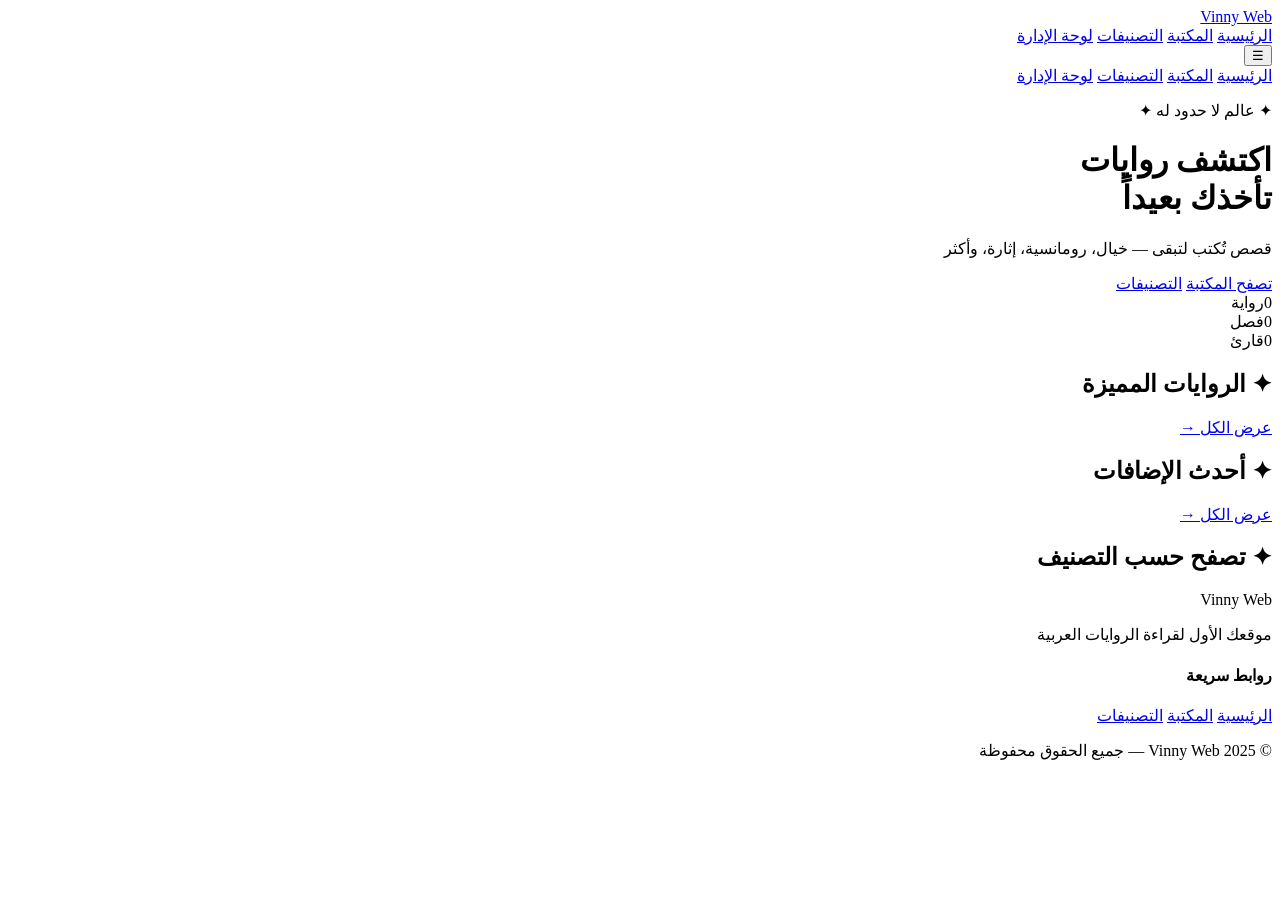
==== index.html @ f5dd8a71 "Add files via upload" ====
<!DOCTYPE html>
<html lang="ar" dir="rtl">
<head>
  <meta charset="UTF-8" />
  <meta name="viewport" content="width=device-width, initial-scale=1.0" />
  <title>Vinny Web — عالم الروايات</title>
  <link rel="preconnect" href="https://fonts.googleapis.com" />
  <link href="https://fonts.googleapis.com/css2?family=Cinzel:wght@400;700;900&family=Cairo:wght@300;400;600;700&display=swap" rel="stylesheet" />
  <link rel="stylesheet" href="css/style.css" />
</head>
<body>

  <!-- ========== NAVBAR ========== -->
  <nav class="navbar">
    <div class="nav-inner">
      <a href="index.html" class="logo">
        <span class="logo-v">V</span>inny <span class="logo-web">Web</span>
      </a>
      <div class="nav-links">
        <a href="index.html" class="active">الرئيسية</a>
        <a href="novels.html">المكتبة</a>
        <a href="categories.html">التصنيفات</a>
        <a href="admin.html" class="btn-admin">لوحة الإدارة</a>
      </div>
      <button class="menu-toggle" onclick="toggleMenu()">☰</button>
    </div>
    <div class="mobile-menu" id="mobileMenu">
      <a href="index.html">الرئيسية</a>
      <a href="novels.html">المكتبة</a>
      <a href="categories.html">التصنيفات</a>
      <a href="admin.html">لوحة الإدارة</a>
    </div>
  </nav>

  <!-- ========== HERO ========== -->
  <header class="hero">
    <div class="hero-particles" id="particles"></div>
    <div class="hero-content">
      <p class="hero-eyebrow">✦ عالم لا حدود له ✦</p>
      <h1 class="hero-title">
        اكتشف روايات<br/>
        <span class="hero-highlight">تأخذك بعيداً</span>
      </h1>
      <p class="hero-sub">قصص تُكتب لتبقى — خيال، رومانسية، إثارة، وأكثر</p>
      <div class="hero-actions">
        <a href="novels.html" class="btn-primary">تصفح المكتبة</a>
        <a href="categories.html" class="btn-ghost">التصنيفات</a>
      </div>
    </div>
    <div class="hero-books">
      <div class="floating-book b1"></div>
      <div class="floating-book b2"></div>
      <div class="floating-book b3"></div>
    </div>
  </header>

  <!-- ========== STATS ========== -->
  <section class="stats-bar">
    <div class="stat"><span class="stat-num" data-target="0" id="stat-novels">0</span><span class="stat-label">رواية</span></div>
    <div class="stat-divider"></div>
    <div class="stat"><span class="stat-num" data-target="0" id="stat-chapters">0</span><span class="stat-label">فصل</span></div>
    <div class="stat-divider"></div>
    <div class="stat"><span class="stat-num" data-target="0" id="stat-readers">0</span><span class="stat-label">قارئ</span></div>
  </section>

  <!-- ========== FEATURED ========== -->
  <section class="section featured-section">
    <div class="section-header">
      <h2 class="section-title">✦ الروايات المميزة</h2>
      <a href="novels.html" class="see-all">عرض الكل →</a>
    </div>
    <div class="novels-grid" id="featuredGrid">
      <!-- Filled by JS -->
    </div>
  </section>

  <!-- ========== LATEST ========== -->
  <section class="section latest-section">
    <div class="section-header">
      <h2 class="section-title">✦ أحدث الإضافات</h2>
      <a href="novels.html" class="see-all">عرض الكل →</a>
    </div>
    <div class="novels-list" id="latestList">
      <!-- Filled by JS -->
    </div>
  </section>

  <!-- ========== CATEGORIES ========== -->
  <section class="section cats-section">
    <h2 class="section-title center">✦ تصفح حسب التصنيف</h2>
    <div class="cats-grid" id="catsGrid">
      <!-- Filled by JS -->
    </div>
  </section>

  <!-- ========== FOOTER ========== -->
  <footer class="footer">
    <div class="footer-inner">
      <div class="footer-brand">
        <span class="logo-v">V</span>inny <span class="logo-web">Web</span>
        <p>موقعك الأول لقراءة الروايات العربية</p>
      </div>
      <div class="footer-links">
        <h4>روابط سريعة</h4>
        <a href="index.html">الرئيسية</a>
        <a href="novels.html">المكتبة</a>
        <a href="categories.html">التصنيفات</a>
      </div>
    </div>
    <div class="footer-bottom">
      <p>© 2025 Vinny Web — جميع الحقوق محفوظة</p>
    </div>
  </footer>

  <script src="js/data.js"></script>
  <script src="js/app.js"></script>
</body>
</html>
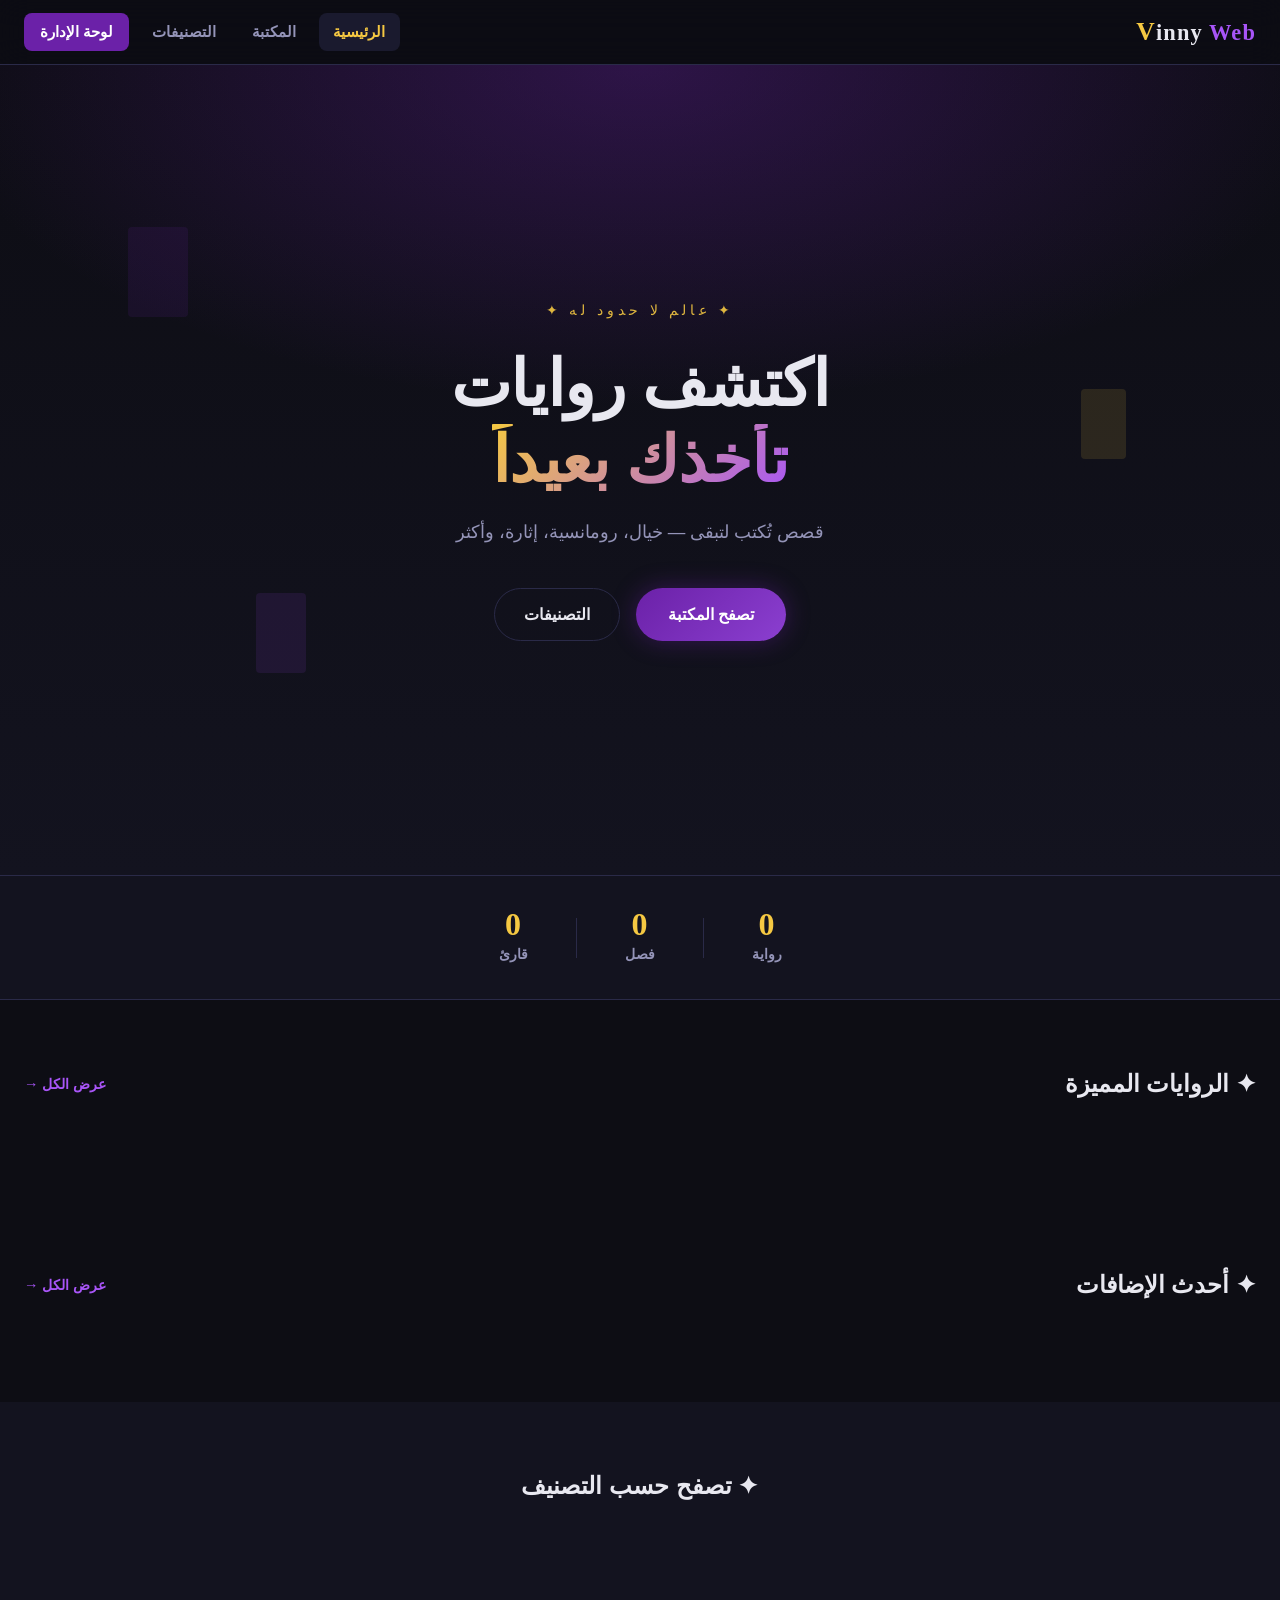
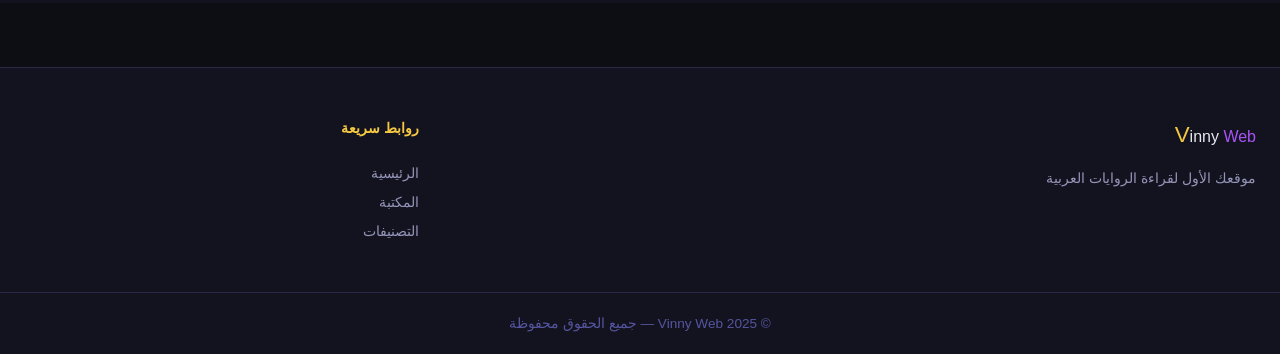
==== commit 4c9909f4: "Update index.html" ====
--- a/index.html
+++ b/index.html
@@ -6,7 +6,7 @@
   <title>Vinny Web — عالم الروايات</title>
   <link rel="preconnect" href="https://fonts.googleapis.com" />
   <link href="https://fonts.googleapis.com/css2?family=Cinzel:wght@400;700;900&family=Cairo:wght@300;400;600;700&display=swap" rel="stylesheet" />
-  <link rel="stylesheet" href="css/style.css" />
+  <link rel="stylesheet" href="style.css" />
 </head>
 <body>
 
--- a/style.css
+++ b/style.css
@@ -0,0 +1,1108 @@
+/* ============================
+   VINNY WEB — MASTER STYLESHEET
+   Dark Fantasy Novel Platform
+   ============================ */
+
+/* ---- RESET & BASE ---- */
+*, *::before, *::after { box-sizing: border-box; margin: 0; padding: 0; }
+
+:root {
+  --bg:        #0D0D14;
+  --bg2:       #13131f;
+  --bg3:       #1a1a2e;
+  --card:      #16162a;
+  --border:    #2a2a48;
+  --purple:    #6B21A8;
+  --purple-l:  #8B3FD0;
+  --purple-ll: #a855f7;
+  --gold:      #F5C842;
+  --gold-d:    #C9A832;
+  --text:      #E8E8F0;
+  --text-dim:  #9494b8;
+  --text-muted:#5555a0;
+  --green:     #22c55e;
+  --red:       #ef4444;
+  --orange:    #f97316;
+  --radius:    12px;
+  --radius-lg: 20px;
+  --shadow:    0 8px 32px rgba(0,0,0,0.6);
+  --font-en:   'Cinzel', serif;
+  --font-ar:   'Cairo', sans-serif;
+}
+
+html { scroll-behavior: smooth; }
+
+body {
+  background: var(--bg);
+  color: var(--text);
+  font-family: var(--font-ar);
+  direction: rtl;
+  line-height: 1.7;
+  min-height: 100vh;
+}
+
+a { color: inherit; text-decoration: none; }
+img { max-width: 100%; display: block; }
+input, select, textarea, button {
+  font-family: var(--font-ar);
+  font-size: 1rem;
+}
+
+/* ---- SCROLLBAR ---- */
+::-webkit-scrollbar { width: 6px; }
+::-webkit-scrollbar-track { background: var(--bg2); }
+::-webkit-scrollbar-thumb { background: var(--purple); border-radius: 3px; }
+
+/* ============================
+   NAVBAR
+   ============================ */
+.navbar {
+  position: sticky;
+  top: 0;
+  z-index: 1000;
+  background: rgba(13,13,20,0.92);
+  backdrop-filter: blur(16px);
+  border-bottom: 1px solid var(--border);
+}
+
+.nav-inner {
+  max-width: 1280px;
+  margin: 0 auto;
+  padding: 0 1.5rem;
+  height: 64px;
+  display: flex;
+  align-items: center;
+  justify-content: space-between;
+  gap: 1rem;
+}
+
+.logo {
+  font-family: var(--font-en);
+  font-size: 1.4rem;
+  font-weight: 700;
+  letter-spacing: 0.05em;
+  color: var(--text);
+}
+.logo-v { color: var(--gold); font-size: 1.6rem; }
+.logo-web { color: var(--purple-ll); }
+
+.nav-links {
+  display: flex;
+  align-items: center;
+  gap: 0.5rem;
+}
+
+.nav-links a {
+  padding: 0.4rem 0.9rem;
+  border-radius: 8px;
+  font-size: 0.95rem;
+  font-weight: 600;
+  color: var(--text-dim);
+  transition: all 0.2s;
+}
+.nav-links a:hover, .nav-links a.active {
+  background: var(--bg3);
+  color: var(--text);
+}
+.nav-links a.active { color: var(--gold); }
+
+.btn-admin {
+  background: var(--purple) !important;
+  color: #fff !important;
+  border-radius: 8px !important;
+  padding: 0.4rem 1rem !important;
+}
+.btn-admin:hover { background: var(--purple-l) !important; }
+
+.menu-toggle {
+  display: none;
+  background: none;
+  border: 1px solid var(--border);
+  color: var(--text);
+  padding: 0.4rem 0.7rem;
+  border-radius: 8px;
+  cursor: pointer;
+  font-size: 1.1rem;
+}
+
+.mobile-menu {
+  display: none;
+  flex-direction: column;
+  background: var(--bg2);
+  padding: 1rem 1.5rem;
+  border-top: 1px solid var(--border);
+}
+.mobile-menu.open { display: flex; }
+.mobile-menu a {
+  padding: 0.6rem 0;
+  color: var(--text-dim);
+  font-weight: 600;
+  border-bottom: 1px solid var(--border);
+}
+.mobile-menu a:last-child { border: none; }
+
+/* ============================
+   HERO
+   ============================ */
+.hero {
+  position: relative;
+  min-height: 90vh;
+  display: flex;
+  align-items: center;
+  justify-content: center;
+  overflow: hidden;
+  background:
+    radial-gradient(ellipse 80% 60% at 50% 0%, rgba(107,33,168,0.35) 0%, transparent 70%),
+    linear-gradient(180deg, #0D0D14 0%, #13131f 100%);
+  text-align: center;
+  padding: 4rem 1.5rem;
+}
+
+.hero-particles {
+  position: absolute;
+  inset: 0;
+  pointer-events: none;
+  overflow: hidden;
+}
+
+.particle {
+  position: absolute;
+  width: 2px;
+  height: 2px;
+  background: var(--gold);
+  border-radius: 50%;
+  opacity: 0;
+  animation: floatParticle var(--dur, 6s) var(--delay, 0s) infinite ease-in-out;
+}
+@keyframes floatParticle {
+  0%   { opacity: 0; transform: translateY(100px) scale(0); }
+  30%  { opacity: 0.8; }
+  70%  { opacity: 0.4; }
+  100% { opacity: 0; transform: translateY(-200px) scale(1.5); }
+}
+
+.hero-content {
+  position: relative;
+  z-index: 2;
+  max-width: 700px;
+}
+
+.hero-eyebrow {
+  font-family: var(--font-en);
+  font-size: 0.85rem;
+  letter-spacing: 0.3em;
+  color: var(--gold);
+  margin-bottom: 1.5rem;
+  opacity: 0.9;
+}
+
+.hero-title {
+  font-size: clamp(2.2rem, 6vw, 4rem);
+  font-weight: 700;
+  line-height: 1.2;
+  margin-bottom: 1.2rem;
+  letter-spacing: -0.01em;
+}
+
+.hero-highlight {
+  background: linear-gradient(135deg, var(--gold), var(--purple-ll));
+  -webkit-background-clip: text;
+  -webkit-text-fill-color: transparent;
+  background-clip: text;
+}
+
+.hero-sub {
+  font-size: 1.1rem;
+  color: var(--text-dim);
+  margin-bottom: 2.5rem;
+  max-width: 500px;
+  margin-inline: auto;
+}
+
+.hero-actions {
+  display: flex;
+  gap: 1rem;
+  justify-content: center;
+  flex-wrap: wrap;
+}
+
+.hero-books {
+  position: absolute;
+  inset: 0;
+  pointer-events: none;
+}
+
+.floating-book {
+  position: absolute;
+  border-radius: 4px;
+  opacity: 0.12;
+  animation: floatBook 8s ease-in-out infinite;
+}
+.b1 { width: 60px; height: 90px; background: var(--purple); top: 20%; left: 10%; animation-delay: 0s; }
+.b2 { width: 45px; height: 70px; background: var(--gold); top: 40%; right: 12%; animation-delay: 2.5s; }
+.b3 { width: 50px; height: 80px; background: var(--purple-l); bottom: 25%; left: 20%; animation-delay: 5s; }
+
+@keyframes floatBook {
+  0%, 100% { transform: translateY(0) rotate(-3deg); }
+  50%       { transform: translateY(-25px) rotate(3deg); }
+}
+
+/* ============================
+   BUTTONS
+   ============================ */
+.btn-primary {
+  display: inline-flex;
+  align-items: center;
+  gap: 0.5rem;
+  background: linear-gradient(135deg, var(--purple), var(--purple-l));
+  color: #fff;
+  padding: 0.75rem 2rem;
+  border-radius: 50px;
+  font-weight: 700;
+  font-size: 1rem;
+  border: none;
+  cursor: pointer;
+  transition: all 0.3s;
+  box-shadow: 0 0 24px rgba(107,33,168,0.4);
+}
+.btn-primary:hover {
+  transform: translateY(-2px);
+  box-shadow: 0 6px 32px rgba(107,33,168,0.6);
+}
+
+.btn-ghost {
+  display: inline-flex;
+  align-items: center;
+  gap: 0.5rem;
+  background: transparent;
+  color: var(--text);
+  padding: 0.75rem 1.8rem;
+  border-radius: 50px;
+  font-weight: 600;
+  font-size: 1rem;
+  border: 1px solid var(--border);
+  cursor: pointer;
+  transition: all 0.2s;
+}
+.btn-ghost:hover {
+  border-color: var(--purple-ll);
+  color: var(--purple-ll);
+}
+
+/* ============================
+   STATS BAR
+   ============================ */
+.stats-bar {
+  display: flex;
+  justify-content: center;
+  align-items: center;
+  gap: 3rem;
+  padding: 2rem 1.5rem;
+  background: var(--bg2);
+  border-top: 1px solid var(--border);
+  border-bottom: 1px solid var(--border);
+}
+
+.stat {
+  text-align: center;
+}
+.stat-num {
+  display: block;
+  font-family: var(--font-en);
+  font-size: 2rem;
+  font-weight: 900;
+  color: var(--gold);
+  line-height: 1;
+}
+.stat-label {
+  font-size: 0.85rem;
+  color: var(--text-dim);
+  font-weight: 600;
+}
+.stat-divider {
+  width: 1px;
+  height: 40px;
+  background: var(--border);
+}
+
+/* ============================
+   SECTION
+   ============================ */
+.section {
+  max-width: 1280px;
+  margin: 0 auto;
+  padding: 4rem 1.5rem;
+}
+
+.section-header {
+  display: flex;
+  align-items: center;
+  justify-content: space-between;
+  margin-bottom: 2rem;
+}
+
+.section-title {
+  font-size: 1.5rem;
+  font-weight: 700;
+  color: var(--text);
+}
+.section-title.center { text-align: center; margin-bottom: 2rem; }
+
+.see-all {
+  color: var(--purple-ll);
+  font-size: 0.9rem;
+  font-weight: 600;
+  transition: color 0.2s;
+}
+.see-all:hover { color: var(--gold); }
+
+/* ============================
+   NOVELS GRID
+   ============================ */
+.novels-grid {
+  display: grid;
+  grid-template-columns: repeat(auto-fill, minmax(200px, 1fr));
+  gap: 1.5rem;
+}
+
+.novel-card {
+  background: var(--card);
+  border: 1px solid var(--border);
+  border-radius: var(--radius-lg);
+  overflow: hidden;
+  transition: transform 0.3s, border-color 0.3s, box-shadow 0.3s;
+  cursor: pointer;
+}
+.novel-card:hover {
+  transform: translateY(-6px);
+  border-color: var(--purple);
+  box-shadow: 0 12px 40px rgba(107,33,168,0.3);
+}
+
+.novel-cover {
+  position: relative;
+  aspect-ratio: 3/4;
+  overflow: hidden;
+  background: linear-gradient(135deg, var(--bg3), var(--purple) 200%);
+}
+.novel-cover img {
+  width: 100%;
+  height: 100%;
+  object-fit: cover;
+  transition: transform 0.4s;
+}
+.novel-card:hover .novel-cover img { transform: scale(1.05); }
+
+.novel-cover-placeholder {
+  width: 100%;
+  height: 100%;
+  display: flex;
+  flex-direction: column;
+  align-items: center;
+  justify-content: center;
+  gap: 0.5rem;
+  font-size: 3rem;
+  background: linear-gradient(135deg, var(--bg3) 0%, var(--purple) 150%);
+  color: var(--text-dim);
+}
+
+.cover-badge {
+  position: absolute;
+  top: 10px;
+  right: 10px;
+  padding: 0.2rem 0.6rem;
+  border-radius: 6px;
+  font-size: 0.7rem;
+  font-weight: 700;
+}
+.badge-featured { background: var(--gold); color: #000; }
+.badge-completed { background: var(--green); color: #fff; }
+.badge-ongoing   { background: var(--purple); color: #fff; }
+.badge-paused    { background: var(--orange); color: #fff; }
+
+.novel-info {
+  padding: 1rem;
+}
+.novel-title {
+  font-size: 1rem;
+  font-weight: 700;
+  margin-bottom: 0.25rem;
+  line-height: 1.3;
+  display: -webkit-box;
+  -webkit-line-clamp: 2;
+  -webkit-box-orient: vertical;
+  overflow: hidden;
+}
+.novel-author {
+  font-size: 0.82rem;
+  color: var(--text-dim);
+  margin-bottom: 0.5rem;
+}
+.novel-cats {
+  display: flex;
+  flex-wrap: wrap;
+  gap: 0.3rem;
+  margin-bottom: 0.6rem;
+}
+.cat-tag {
+  background: rgba(107,33,168,0.2);
+  color: var(--purple-ll);
+  border: 1px solid rgba(107,33,168,0.3);
+  padding: 0.1rem 0.5rem;
+  border-radius: 20px;
+  font-size: 0.72rem;
+  font-weight: 600;
+}
+.novel-meta {
+  display: flex;
+  justify-content: space-between;
+  font-size: 0.78rem;
+  color: var(--text-muted);
+}
+
+/* ============================
+   LATEST NOVELS LIST
+   ============================ */
+.novels-list {
+  display: flex;
+  flex-direction: column;
+  gap: 1rem;
+}
+
+.novel-list-item {
+  display: flex;
+  gap: 1rem;
+  background: var(--card);
+  border: 1px solid var(--border);
+  border-radius: var(--radius);
+  padding: 1rem;
+  cursor: pointer;
+  transition: border-color 0.2s, transform 0.2s;
+}
+.novel-list-item:hover {
+  border-color: var(--purple);
+  transform: translateX(-4px);
+}
+.novel-list-cover {
+  width: 70px;
+  min-width: 70px;
+  aspect-ratio: 3/4;
+  border-radius: 8px;
+  overflow: hidden;
+  background: var(--bg3);
+}
+.novel-list-cover img { width: 100%; height: 100%; object-fit: cover; }
+.novel-list-info { flex: 1; }
+.novel-list-title { font-weight: 700; font-size: 1rem; margin-bottom: 0.2rem; }
+.novel-list-desc {
+  font-size: 0.85rem;
+  color: var(--text-dim);
+  display: -webkit-box;
+  -webkit-line-clamp: 2;
+  -webkit-box-orient: vertical;
+  overflow: hidden;
+  margin-bottom: 0.5rem;
+}
+
+/* ============================
+   CATEGORIES
+   ============================ */
+.cats-section { background: var(--bg2); }
+.cats-grid {
+  display: grid;
+  grid-template-columns: repeat(auto-fill, minmax(140px, 1fr));
+  gap: 1rem;
+}
+.cats-grid.large {
+  grid-template-columns: repeat(auto-fill, minmax(180px, 1fr));
+  max-width: 1280px;
+  margin: 0 auto;
+  padding: 4rem 1.5rem;
+}
+
+.cat-card {
+  background: var(--card);
+  border: 1px solid var(--border);
+  border-radius: var(--radius);
+  padding: 1.5rem 1rem;
+  text-align: center;
+  cursor: pointer;
+  transition: all 0.25s;
+}
+.cat-card:hover {
+  border-color: var(--gold);
+  transform: translateY(-4px);
+  box-shadow: 0 8px 24px rgba(245,200,66,0.15);
+}
+.cat-icon { font-size: 2rem; margin-bottom: 0.5rem; }
+.cat-name { font-weight: 700; font-size: 0.9rem; color: var(--text); }
+.cat-count { font-size: 0.78rem; color: var(--text-muted); margin-top: 0.3rem; }
+
+/* ============================
+   PAGE BANNER
+   ============================ */
+.page-banner {
+  background: linear-gradient(180deg, rgba(107,33,168,0.15) 0%, transparent 100%);
+  border-bottom: 1px solid var(--border);
+  padding: 3rem 1.5rem;
+  text-align: center;
+}
+.page-banner h1 {
+  font-size: 2.5rem;
+  font-weight: 700;
+  margin-bottom: 0.5rem;
+}
+.page-banner p { color: var(--text-dim); font-size: 1rem; }
+
+/* ============================
+   LIBRARY PAGE
+   ============================ */
+.library-container {
+  max-width: 1280px;
+  margin: 0 auto;
+  padding: 2rem 1.5rem;
+  display: grid;
+  grid-template-columns: 260px 1fr;
+  gap: 2rem;
+  align-items: start;
+}
+
+.filters-sidebar {
+  background: var(--card);
+  border: 1px solid var(--border);
+  border-radius: var(--radius-lg);
+  padding: 1.5rem;
+  position: sticky;
+  top: 80px;
+}
+
+.filter-title {
+  font-weight: 700;
+  margin-bottom: 1.2rem;
+  color: var(--gold);
+}
+
+.search-box {
+  position: relative;
+  margin-bottom: 1rem;
+}
+.search-box input {
+  width: 100%;
+  background: var(--bg3);
+  border: 1px solid var(--border);
+  border-radius: 8px;
+  padding: 0.6rem 0.9rem 0.6rem 2.4rem;
+  color: var(--text);
+  outline: none;
+  transition: border-color 0.2s;
+}
+.search-box input:focus { border-color: var(--purple); }
+.search-icon {
+  position: absolute;
+  left: 0.7rem;
+  top: 50%;
+  transform: translateY(-50%);
+  color: var(--text-dim);
+  pointer-events: none;
+}
+
+.filter-group {
+  margin-bottom: 1rem;
+}
+.filter-group label {
+  display: block;
+  font-size: 0.85rem;
+  font-weight: 600;
+  color: var(--text-dim);
+  margin-bottom: 0.4rem;
+}
+.filter-group select {
+  width: 100%;
+  background: var(--bg3);
+  border: 1px solid var(--border);
+  border-radius: 8px;
+  padding: 0.55rem 0.9rem;
+  color: var(--text);
+  outline: none;
+  cursor: pointer;
+}
+.filter-group select:focus { border-color: var(--purple); }
+
+.results-info {
+  display: flex;
+  align-items: center;
+  justify-content: space-between;
+  margin-bottom: 1.5rem;
+  font-size: 0.9rem;
+  color: var(--text-dim);
+}
+
+.view-toggle { display: flex; gap: 0.4rem; }
+.view-btn {
+  background: var(--bg3);
+  border: 1px solid var(--border);
+  color: var(--text-dim);
+  padding: 0.3rem 0.6rem;
+  border-radius: 6px;
+  cursor: pointer;
+  transition: all 0.2s;
+}
+.view-btn.active { background: var(--purple); color: #fff; border-color: var(--purple); }
+
+/* ============================
+   NOVEL DETAIL PAGE
+   ============================ */
+.novel-detail-hero {
+  background: linear-gradient(180deg, rgba(107,33,168,0.1) 0%, transparent 100%);
+  padding: 3rem 1.5rem;
+  border-bottom: 1px solid var(--border);
+}
+.novel-detail-inner {
+  max-width: 960px;
+  margin: 0 auto;
+  display: grid;
+  grid-template-columns: 220px 1fr;
+  gap: 2.5rem;
+  align-items: start;
+}
+.detail-cover {
+  border-radius: var(--radius);
+  overflow: hidden;
+  box-shadow: 0 20px 60px rgba(0,0,0,0.6);
+  aspect-ratio: 3/4;
+  background: var(--bg3);
+}
+.detail-cover img { width: 100%; height: 100%; object-fit: cover; }
+.detail-cover-placeholder {
+  width: 100%;
+  height: 100%;
+  display: flex;
+  align-items: center;
+  justify-content: center;
+  font-size: 4rem;
+}
+.detail-title { font-size: 2rem; font-weight: 700; margin-bottom: 0.5rem; line-height: 1.2; }
+.detail-author { color: var(--text-dim); margin-bottom: 1rem; font-size: 1rem; }
+.detail-status { display: inline-flex; align-items: center; gap: 0.5rem; font-weight: 700; font-size: 0.9rem; margin-bottom: 1rem; }
+.detail-desc {
+  color: var(--text-dim);
+  font-size: 0.95rem;
+  line-height: 1.8;
+  margin-bottom: 1.5rem;
+}
+.detail-cats { display: flex; flex-wrap: wrap; gap: 0.5rem; margin-bottom: 1.5rem; }
+.detail-meta { display: flex; gap: 2rem; font-size: 0.85rem; color: var(--text-muted); margin-bottom: 1.5rem; }
+
+.chapters-section {
+  max-width: 960px;
+  margin: 2rem auto;
+  padding: 0 1.5rem 4rem;
+}
+.chapters-header { display: flex; justify-content: space-between; align-items: center; margin-bottom: 1.5rem; }
+.chapters-title { font-size: 1.3rem; font-weight: 700; }
+.chapters-list { display: flex; flex-direction: column; gap: 0.7rem; }
+.chapter-item {
+  display: flex;
+  align-items: center;
+  justify-content: space-between;
+  background: var(--card);
+  border: 1px solid var(--border);
+  border-radius: var(--radius);
+  padding: 0.9rem 1.2rem;
+  cursor: pointer;
+  transition: all 0.2s;
+  text-decoration: none;
+  color: inherit;
+}
+.chapter-item:hover { border-color: var(--purple); background: var(--bg3); }
+.chapter-num { font-family: var(--font-en); font-size: 0.8rem; color: var(--purple-ll); font-weight: 700; min-width: 80px; }
+.chapter-title-text { flex: 1; font-weight: 600; font-size: 0.95rem; }
+.chapter-date { font-size: 0.78rem; color: var(--text-muted); }
+
+/* ============================
+   READING PAGE
+   ============================ */
+body.reading-mode { background: #0f0f1a; }
+
+.reading-toolbar {
+  position: sticky;
+  top: 0;
+  z-index: 100;
+  background: rgba(13,13,20,0.95);
+  backdrop-filter: blur(12px);
+  border-bottom: 1px solid var(--border);
+  padding: 0.7rem 1.5rem;
+  display: flex;
+  align-items: center;
+  justify-content: space-between;
+}
+.back-btn {
+  color: var(--text-dim);
+  font-size: 0.9rem;
+  font-weight: 600;
+  transition: color 0.2s;
+}
+.back-btn:hover { color: var(--purple-ll); }
+.reading-controls { display: flex; gap: 0.5rem; }
+.reading-controls button {
+  background: var(--bg3);
+  border: 1px solid var(--border);
+  color: var(--text);
+  padding: 0.35rem 0.7rem;
+  border-radius: 6px;
+  cursor: pointer;
+  font-size: 0.85rem;
+  transition: all 0.2s;
+}
+.reading-controls button:hover { border-color: var(--purple); color: var(--purple-ll); }
+
+.progress-bar-container {
+  height: 3px;
+  background: var(--bg3);
+  position: sticky;
+  top: 47px;
+  z-index: 99;
+}
+.progress-bar {
+  height: 100%;
+  background: linear-gradient(90deg, var(--purple), var(--gold));
+  width: 0%;
+  transition: width 0.1s;
+}
+
+.chapter-container {
+  max-width: 720px;
+  margin: 0 auto;
+  padding: 3rem 1.5rem;
+}
+.chapter-meta-bar {
+  text-align: center;
+  margin-bottom: 2.5rem;
+}
+.chapter-meta-bar h1 { font-size: 1.8rem; font-weight: 700; margin-bottom: 0.3rem; }
+.chapter-meta-bar p { color: var(--text-dim); font-size: 0.9rem; }
+.chapter-note {
+  background: rgba(107,33,168,0.12);
+  border: 1px solid rgba(107,33,168,0.3);
+  border-radius: 8px;
+  padding: 0.8rem 1rem;
+  margin-bottom: 2rem;
+  font-size: 0.88rem;
+  color: var(--purple-ll);
+}
+.chapter-body {
+  font-size: 18px;
+  line-height: 2;
+  color: var(--text);
+  white-space: pre-wrap;
+}
+.chapter-body p { margin-bottom: 1.2em; }
+
+.chapter-nav {
+  max-width: 720px;
+  margin: 0 auto;
+  padding: 2rem 1.5rem 4rem;
+  display: flex;
+  justify-content: space-between;
+  gap: 1rem;
+  border-top: 1px solid var(--border);
+}
+.chapter-nav a {
+  background: var(--card);
+  border: 1px solid var(--border);
+  border-radius: var(--radius);
+  padding: 0.9rem 1.5rem;
+  font-weight: 600;
+  transition: all 0.2s;
+  color: var(--text-dim);
+  font-size: 0.9rem;
+}
+.chapter-nav a:hover { border-color: var(--purple); color: var(--purple-ll); }
+
+/* Light reading mode */
+body.light-reading { background: #f8f4ec; color: #1a1a2e; }
+body.light-reading .chapter-body { color: #1a1a2e; }
+body.light-reading .reading-toolbar { background: rgba(248,244,236,0.95); border-color: #ddd; }
+body.light-reading .progress-bar-container { background: #e0d8c8; }
+body.light-reading .chapter-note { background: rgba(107,33,168,0.08); color: #6B21A8; }
+
+/* ============================
+   ADMIN
+   ============================ */
+.admin-container {
+  max-width: 1280px;
+  margin: 0 auto;
+  padding: 2rem 1.5rem;
+  display: grid;
+  grid-template-columns: 240px 1fr;
+  gap: 2rem;
+  align-items: start;
+}
+
+.admin-sidebar {
+  background: var(--card);
+  border: 1px solid var(--border);
+  border-radius: var(--radius-lg);
+  padding: 1.5rem;
+  position: sticky;
+  top: 80px;
+}
+.admin-sidebar h3 {
+  font-weight: 700;
+  font-size: 1rem;
+  color: var(--gold);
+  margin-bottom: 1.2rem;
+  padding-bottom: 0.8rem;
+  border-bottom: 1px solid var(--border);
+}
+.admin-nav { display: flex; flex-direction: column; gap: 0.4rem; }
+.admin-link {
+  padding: 0.65rem 1rem;
+  border-radius: 8px;
+  font-weight: 600;
+  font-size: 0.9rem;
+  color: var(--text-dim);
+  cursor: pointer;
+  transition: all 0.2s;
+  display: block;
+  border: 1px solid transparent;
+}
+.admin-link:hover { background: var(--bg3); color: var(--text); }
+.admin-link.active { background: var(--bg3); color: var(--purple-ll); border-color: var(--border); }
+
+.admin-stats-mini {
+  margin-top: 1.5rem;
+  padding-top: 1rem;
+  border-top: 1px solid var(--border);
+  display: flex;
+  flex-direction: column;
+  gap: 0.5rem;
+  font-size: 0.85rem;
+  color: var(--text-dim);
+}
+.admin-stats-mini span { color: var(--gold); font-weight: 700; }
+
+.admin-main { min-height: 600px; }
+
+.admin-tab { display: none; }
+.admin-tab.active { display: block; }
+.admin-tab h2 { font-size: 1.5rem; font-weight: 700; margin-bottom: 2rem; }
+
+.admin-form {
+  background: var(--card);
+  border: 1px solid var(--border);
+  border-radius: var(--radius-lg);
+  padding: 2rem;
+  margin-bottom: 2rem;
+}
+.form-row {
+  display: grid;
+  grid-template-columns: 1fr 1fr;
+  gap: 1rem;
+}
+.form-group { display: flex; flex-direction: column; gap: 0.5rem; margin-bottom: 1.2rem; }
+.form-group label { font-size: 0.88rem; font-weight: 700; color: var(--text-dim); }
+.form-group input,
+.form-group select,
+.form-group textarea {
+  background: var(--bg3);
+  border: 1px solid var(--border);
+  border-radius: 8px;
+  padding: 0.65rem 0.9rem;
+  color: var(--text);
+  outline: none;
+  transition: border-color 0.2s;
+  width: 100%;
+}
+.form-group input:focus,
+.form-group select:focus,
+.form-group textarea:focus { border-color: var(--purple); }
+.form-group textarea { resize: vertical; min-height: 100px; }
+
+.form-actions { display: flex; gap: 1rem; align-items: center; flex-wrap: wrap; }
+
+.form-msg {
+  margin-top: 1rem;
+  font-size: 0.9rem;
+  font-weight: 600;
+}
+.form-msg.success { color: var(--green); }
+.form-msg.error { color: var(--red); }
+
+/* Toggle switch */
+.toggle-label {
+  display: flex;
+  align-items: center;
+  gap: 0.8rem;
+  cursor: pointer;
+  font-weight: 600;
+  font-size: 0.9rem;
+}
+.toggle-label input { display: none; }
+.toggle-switch {
+  width: 44px;
+  height: 24px;
+  background: var(--bg3);
+  border: 1px solid var(--border);
+  border-radius: 20px;
+  position: relative;
+  transition: background 0.3s;
+}
+.toggle-switch::after {
+  content: '';
+  position: absolute;
+  width: 18px;
+  height: 18px;
+  background: var(--text-dim);
+  border-radius: 50%;
+  top: 2px;
+  right: 3px;
+  transition: all 0.3s;
+}
+.toggle-label input:checked ~ .toggle-switch { background: var(--purple); border-color: var(--purple); }
+.toggle-label input:checked ~ .toggle-switch::after { right: 23px; background: #fff; }
+
+/* Admin novels list */
+.admin-novels-list { display: flex; flex-direction: column; gap: 0.7rem; }
+.admin-novel-row {
+  display: flex;
+  align-items: center;
+  gap: 1rem;
+  background: var(--card);
+  border: 1px solid var(--border);
+  border-radius: var(--radius);
+  padding: 0.9rem 1.2rem;
+}
+.admin-novel-cover {
+  width: 50px;
+  min-width: 50px;
+  height: 70px;
+  border-radius: 6px;
+  overflow: hidden;
+  background: var(--bg3);
+}
+.admin-novel-cover img { width: 100%; height: 100%; object-fit: cover; }
+.admin-novel-info { flex: 1; }
+.admin-novel-title { font-weight: 700; font-size: 0.95rem; margin-bottom: 0.2rem; }
+.admin-novel-meta { font-size: 0.8rem; color: var(--text-dim); }
+.admin-novel-actions { display: flex; gap: 0.5rem; }
+.btn-edit, .btn-del {
+  padding: 0.35rem 0.8rem;
+  border-radius: 6px;
+  font-size: 0.82rem;
+  font-weight: 700;
+  cursor: pointer;
+  border: 1px solid;
+  transition: all 0.2s;
+}
+.btn-edit { background: rgba(107,33,168,0.15); border-color: var(--purple); color: var(--purple-ll); }
+.btn-edit:hover { background: var(--purple); color: #fff; }
+.btn-del { background: rgba(239,68,68,0.1); border-color: var(--red); color: var(--red); }
+.btn-del:hover { background: var(--red); color: #fff; }
+
+.admin-cats-list { display: flex; flex-wrap: wrap; gap: 0.7rem; margin-top: 1.5rem; }
+.admin-cat-item {
+  display: flex;
+  align-items: center;
+  gap: 0.5rem;
+  background: var(--card);
+  border: 1px solid var(--border);
+  border-radius: 8px;
+  padding: 0.4rem 0.8rem;
+  font-size: 0.88rem;
+}
+.btn-cat-del {
+  background: none;
+  border: none;
+  color: var(--red);
+  cursor: pointer;
+  font-size: 1rem;
+  padding: 0;
+  line-height: 1;
+}
+
+/* ============================
+   FOOTER
+   ============================ */
+.footer {
+  background: var(--bg2);
+  border-top: 1px solid var(--border);
+  margin-top: 4rem;
+}
+.footer-inner {
+  max-width: 1280px;
+  margin: 0 auto;
+  padding: 3rem 1.5rem;
+  display: grid;
+  grid-template-columns: 2fr 1fr;
+  gap: 3rem;
+}
+.footer-brand .logo-v { color: var(--gold); font-size: 1.4rem; }
+.footer-brand .logo-web { color: var(--purple-ll); }
+.footer-brand p { color: var(--text-dim); font-size: 0.9rem; margin-top: 0.8rem; }
+.footer-links h4 { color: var(--gold); font-size: 0.9rem; margin-bottom: 1rem; }
+.footer-links { display: flex; flex-direction: column; gap: 0.3rem; }
+.footer-links a { color: var(--text-dim); font-size: 0.9rem; transition: color 0.2s; }
+.footer-links a:hover { color: var(--purple-ll); }
+.footer-bottom {
+  border-top: 1px solid var(--border);
+  padding: 1.2rem 1.5rem;
+  text-align: center;
+  font-size: 0.85rem;
+  color: var(--text-muted);
+}
+
+/* ============================
+   EMPTY STATE
+   ============================ */
+.empty-state {
+  text-align: center;
+  padding: 4rem 1.5rem;
+  color: var(--text-dim);
+}
+.empty-icon { font-size: 3rem; margin-bottom: 1rem; }
+.empty-state h3 { font-size: 1.2rem; margin-bottom: 0.5rem; }
+.empty-state p { font-size: 0.9rem; }
+
+/* ============================
+   CAT NOVELS SECTION
+   ============================ */
+.cat-novels-section {
+  max-width: 1280px;
+  margin: 0 auto;
+  padding: 2rem 1.5rem 4rem;
+}
+
+/* ============================
+   RESPONSIVE
+   ============================ */
+@media (max-width: 900px) {
+  .library-container { grid-template-columns: 1fr; }
+  .filters-sidebar { position: static; }
+  .admin-container { grid-template-columns: 1fr; }
+  .admin-sidebar { position: static; }
+  .novel-detail-inner { grid-template-columns: 1fr; }
+  .footer-inner { grid-template-columns: 1fr; }
+  .form-row { grid-template-columns: 1fr; }
+}
+
+@media (max-width: 640px) {
+  .nav-links { display: none; }
+  .menu-toggle { display: block; }
+  .hero-title { font-size: 2rem; }
+  .stats-bar { gap: 1.5rem; }
+  .novels-grid { grid-template-columns: repeat(2, 1fr); gap: 1rem; }
+  .cats-grid { grid-template-columns: repeat(2, 1fr); }
+  .detail-cover { max-width: 180px; margin: 0 auto; }
+  .novel-detail-inner { grid-template-columns: 1fr; text-align: center; }
+  .detail-cats { justify-content: center; }
+}
+
+/* ============================
+   ANIMATIONS
+   ============================ */
+@keyframes fadeInUp {
+  from { opacity: 0; transform: translateY(20px); }
+  to   { opacity: 1; transform: translateY(0); }
+}
+.fade-up { animation: fadeInUp 0.5s ease forwards; }
